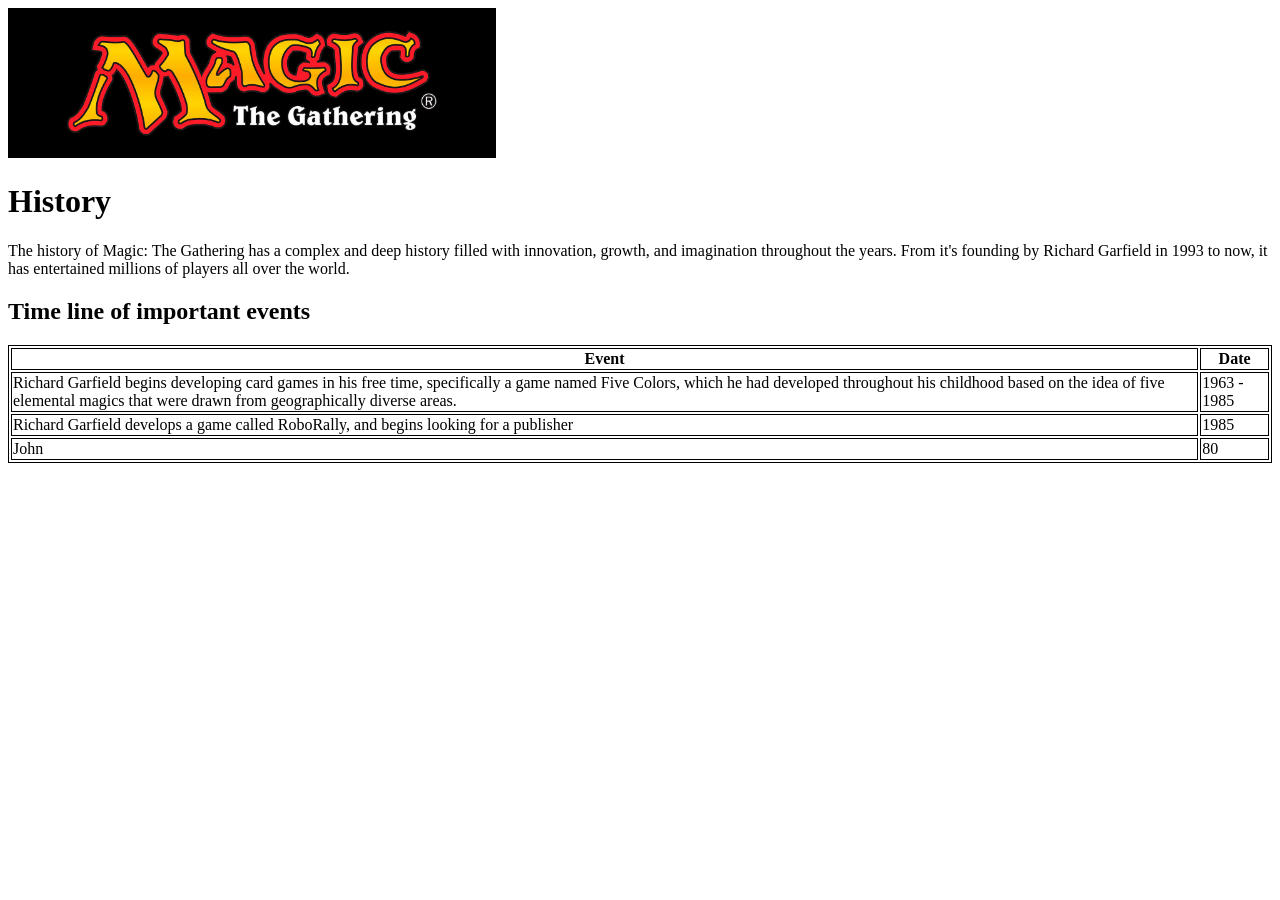
==== spage1.html @ 2e38a8e9 "History and Home Page" ====
<!DOCTYPE html>
<html>
    <head>
        <title>History</title>
        <style>
        table, th, td {
            border: 1px solid black;
        }
        </style>
    </head>
    <body>
        <a href="./index.html"><img src="/image/logo.png" alt="Magic: The Gathering logo" style="width:400x;height:150px"></a>
        <h1>History</h1>
        <p>The history of Magic: The Gathering has a complex and deep history filled with innovation, growth, and imagination throughout the years. From it's founding by Richard Garfield in 1993 to now, it has entertained millions of players all over the world.</p>
        <h2>Time line of important events</h2>
        <table style="width:100%">
            <tr>
                <th>Event</th>
                <th>Date</th>
            </tr>
            <tr>
                <td>Richard Garfield begins developing card games in his free time, specifically a game named Five Colors, which he had developed throughout his childhood based on the idea of five elemental magics that were drawn from geographically diverse areas.</td>
                <td>1963 - 1985</td>
            </tr>
            <tr>
                <td>Richard Garfield develops a game called RoboRally, and begins looking for a publisher</td>
                <td>1985</td>
            </tr>
            <tr>
                <td>John</td>
                <td>80</td>
            </tr>
        </table>
    </body>
</html>
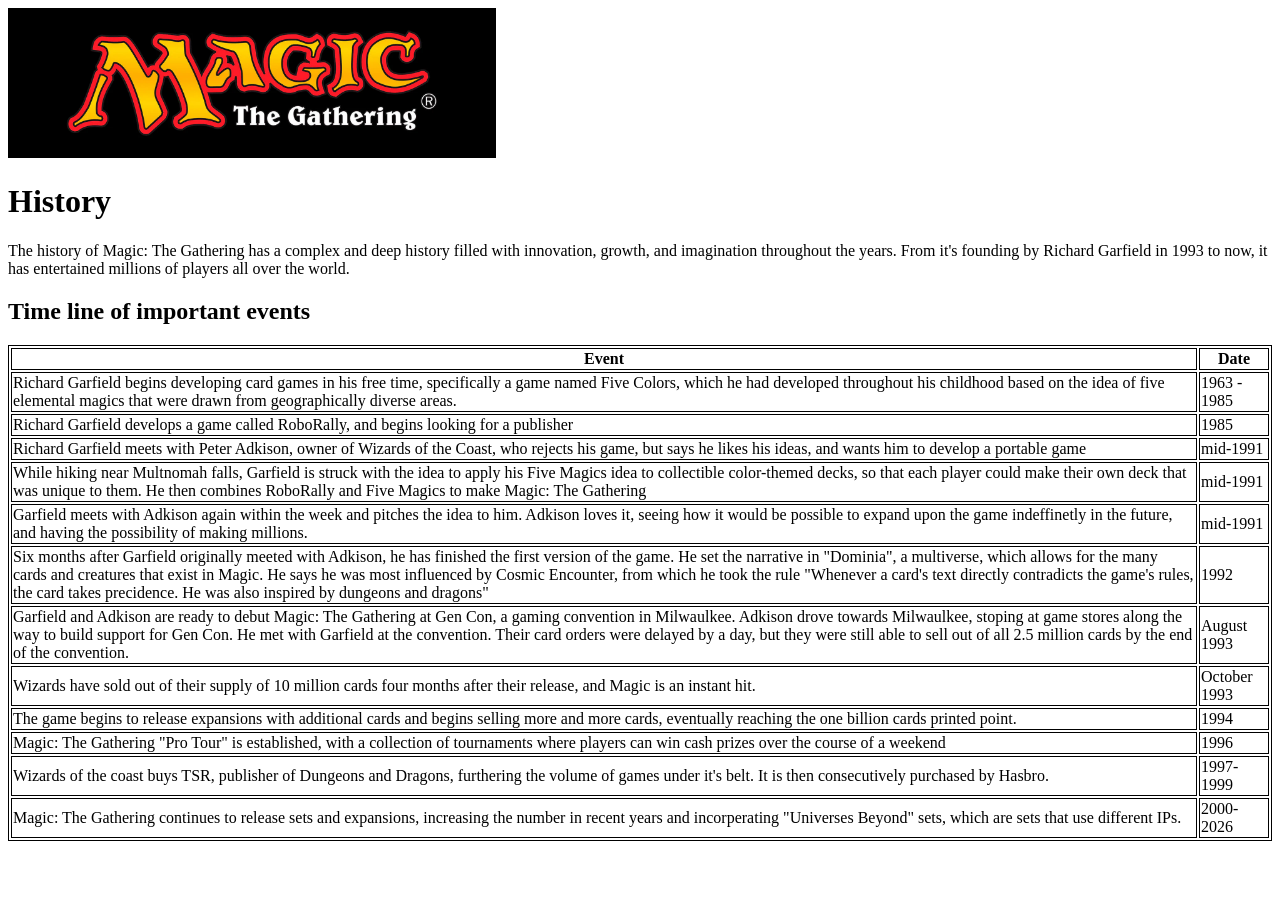
==== commit c95f0fed: "History" ====
--- a/spage1.html
+++ b/spage1.html
@@ -27,9 +27,46 @@
                 <td>1985</td>
             </tr>
             <tr>
-                <td>John</td>
-                <td>80</td>
+                <td>Richard Garfield meets with Peter Adkison, owner of Wizards of the Coast, who rejects his game, but says he likes his ideas, and wants him to develop a portable game</td>
+                <td>mid-1991</td>
             </tr>
+            <tr>
+                <td>While hiking near Multnomah falls, Garfield is struck with the idea to apply his Five Magics idea to collectible color-themed decks, so that each player could make their own deck that was unique to them. He then combines RoboRally and Five Magics to make Magic: The Gathering</td>
+                <td>mid-1991</td>
+            </tr>
+            <tr>
+                <td>Garfield meets with Adkison again within the week and pitches the idea to him. Adkison loves it, seeing how it would be possible to expand upon the game indeffinetly in the future, and having the possibility of making millions.</td>
+                <td>mid-1991</td>
+            </tr>
+            <tr>
+                <td>Six months after Garfield originally meeted with Adkison, he has finished the first version of the game. He set the narrative in "Dominia", a multiverse, which allows for the many cards and creatures that exist in Magic. He says he was most influenced by Cosmic Encounter, from which he took the rule "Whenever a card's text directly contradicts the game's rules, the card takes precidence. He was also inspired by dungeons and dragons"</td>
+                <td>1992</td>
+            </tr>
+            <tr>
+                <td>Garfield and Adkison are ready to debut Magic: The Gathering at Gen Con, a gaming convention in Milwaulkee. Adkison drove towards Milwaulkee, stoping at game stores along the way to build support for Gen Con. He met with Garfield at the convention. Their card orders were delayed by a day, but they were still able to sell out of all 2.5 million cards by the end of the convention.</td>
+                <td>August 1993</td>
+            </tr>
+            <tr>
+                <td>Wizards have sold out of their supply of 10 million cards four months after their release, and Magic is an instant hit.</td>
+                <td>October 1993</td>
+            </tr>
+            <tr>
+                <td>The game begins to release expansions with additional cards and begins selling more and more cards, eventually reaching the one billion cards printed point.</td>
+                <td>1994</td>
+            </tr>
+            <tr>
+                <td>Magic: The Gathering "Pro Tour" is established, with a collection of tournaments where players can win cash prizes over the course of a weekend</td>
+                <td>1996</td>
+            </tr>
+            <tr>
+                <td>Wizards of the coast buys TSR, publisher of Dungeons and Dragons, furthering the volume of games under it's belt. It is then consecutively purchased by Hasbro.</td>
+                <td>1997-1999</td>
+            </tr>
+            <tr>
+                <td>Magic: The Gathering continues to release sets and expansions, increasing the number in recent years and incorperating "Universes Beyond" sets, which are sets that use different IPs.</td>
+                <td>2000-2026</td>
+            </tr>
+            
         </table>
     </body>
 </html>
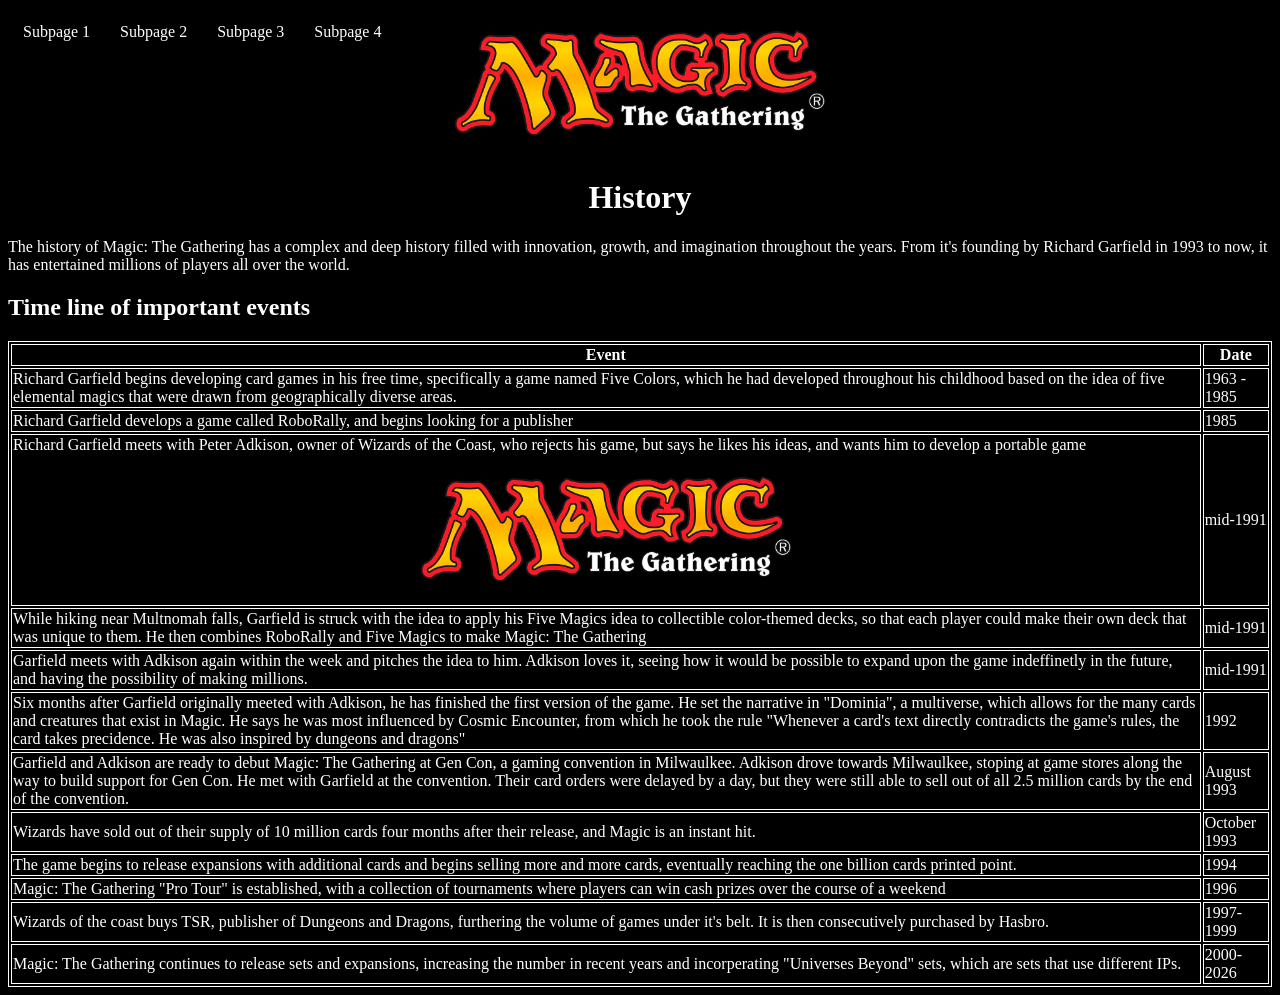
==== commit c4058e4f: "NavBar" ====
--- a/spage1.html
+++ b/spage1.html
@@ -2,13 +2,22 @@
 <html>
     <head>
         <title>History</title>
+        <link rel="stylesheet" href="style.css">
         <style>
         table, th, td {
-            border: 1px solid black;
+            border: 1px solid white;
         }
         </style>
     </head>
     <body>
+        <nav class = "navBar">
+            <ul>
+                <li><a href="./spage1.html">Subpage 1</a></li>
+                <li><a href="./spage2.html">Subpage 2</a></li>
+                <li><a href="./spage3.html">Subpage 3</a></li>
+                <li><a href="./spage4.html">Subpage 4</a></li>
+            </ul>
+        </nav>
         <a href="./index.html"><img src="/image/logo.png" alt="Magic: The Gathering logo" style="width:400x;height:150px"></a>
         <h1>History</h1>
         <p>The history of Magic: The Gathering has a complex and deep history filled with innovation, growth, and imagination throughout the years. From it's founding by Richard Garfield in 1993 to now, it has entertained millions of players all over the world.</p>
@@ -27,7 +36,7 @@
                 <td>1985</td>
             </tr>
             <tr>
-                <td>Richard Garfield meets with Peter Adkison, owner of Wizards of the Coast, who rejects his game, but says he likes his ideas, and wants him to develop a portable game</td>
+                <td>Richard Garfield meets with Peter Adkison, owner of Wizards of the Coast, who rejects his game, but says he likes his ideas, and wants him to develop a portable game<img src="/image/logo.png" alt="Magic: The Gathering logo" style="width:400x;height:150px"></td>
                 <td>mid-1991</td>
             </tr>
             <tr>
--- a/style.css
+++ b/style.css
@@ -0,0 +1,34 @@
+/* Add Global styles here */
+body {
+    color: white;
+    background-color: black;
+}
+h1{
+    text-align: center;
+}
+img {
+    display: block;
+    margin-left: auto;
+    margin-right: auto;
+}
+.navBar ul{
+    list-style-type: none;
+    background-color: black;
+    padding: 0px;
+    margin: 0pc;
+    overflow: hidden;
+    position: fixed;
+}
+.navBar a{
+    color: white;
+    text-decoration: none;
+    padding: 15px;
+    display: block;
+    text-align: center;
+}
+.navBar li {
+    float: left;
+}
+.navBar a:hover {
+    background-color: coral;
+}
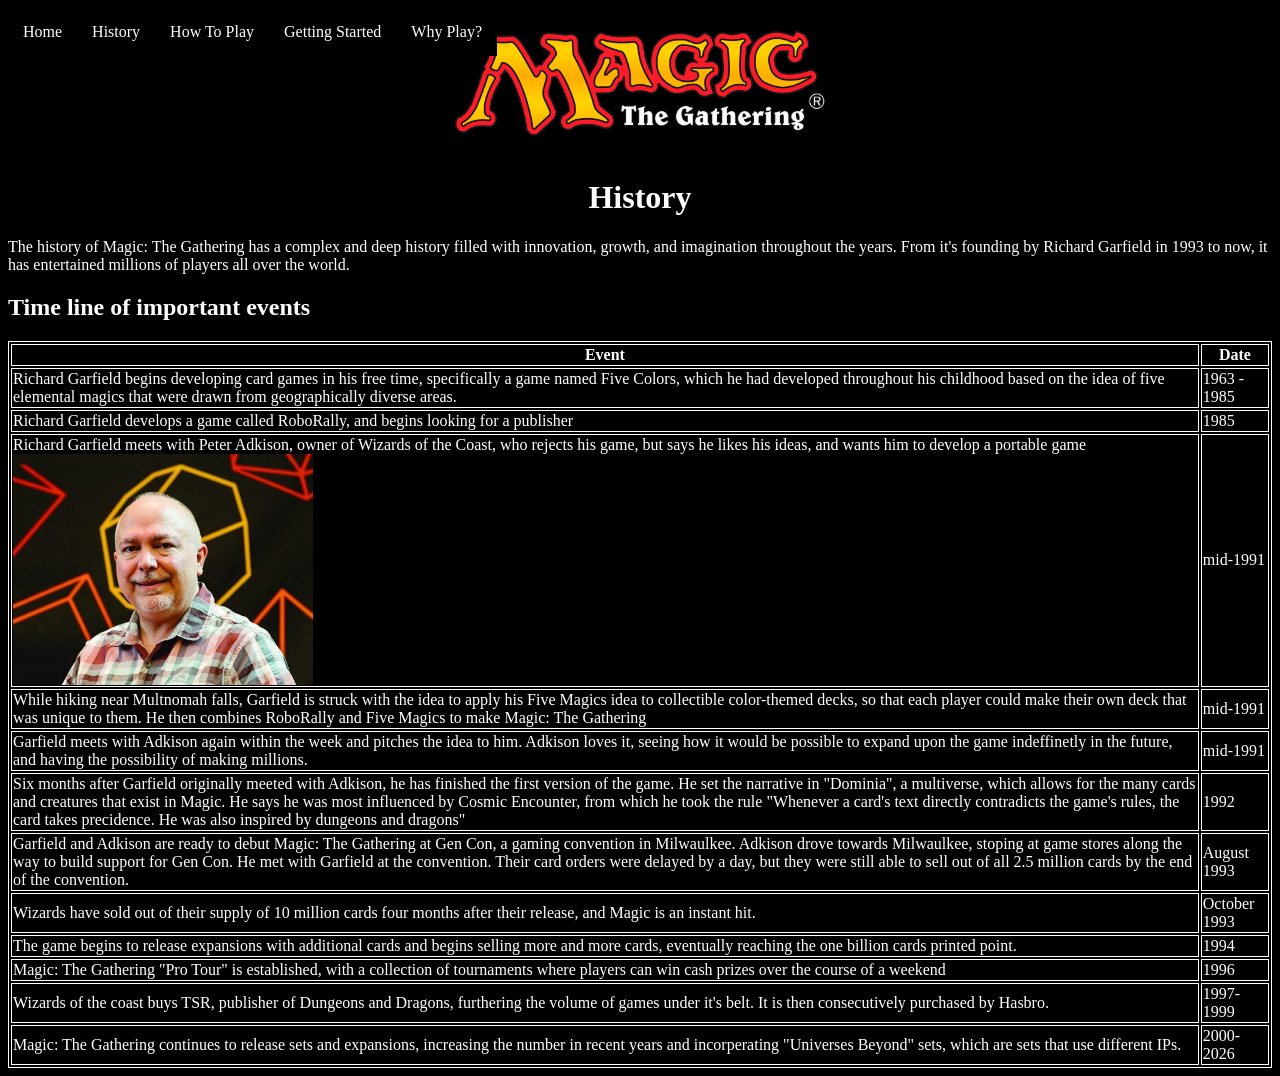
==== commit 65c6fb52: "float" ====
--- a/spage1.html
+++ b/spage1.html
@@ -12,10 +12,11 @@
     <body>
         <nav class = "navBar">
             <ul>
-                <li><a href="./spage1.html">Subpage 1</a></li>
-                <li><a href="./spage2.html">Subpage 2</a></li>
-                <li><a href="./spage3.html">Subpage 3</a></li>
-                <li><a href="./spage4.html">Subpage 4</a></li>
+                <li><a href="./index.html">Home</a></li>
+                <li><a href="./spage1.html">History</a></li>
+                <li><a href="./spage2.html">How To Play</a></li>
+                <li><a href="./spage3.html">Getting Started</a></li>
+                <li><a href="./spage4.html">Why Play?</a></li>
             </ul>
         </nav>
         <a href="./index.html"><img src="/image/logo.png" alt="Magic: The Gathering logo" style="width:400x;height:150px"></a>
@@ -36,7 +37,7 @@
                 <td>1985</td>
             </tr>
             <tr>
-                <td>Richard Garfield meets with Peter Adkison, owner of Wizards of the Coast, who rejects his game, but says he likes his ideas, and wants him to develop a portable game<img src="/image/logo.png" alt="Magic: The Gathering logo" style="width:400x;height:150px"></td>
+                <td>Richard Garfield meets with Peter Adkison, owner of Wizards of the Coast, who rejects his game, but says he likes his ideas, and wants him to develop a portable game<img src="/image/pAdkison.jpg" alt="Peter Adksion" style="width:300px;float:left;"></td>
                 <td>mid-1991</td>
             </tr>
             <tr>
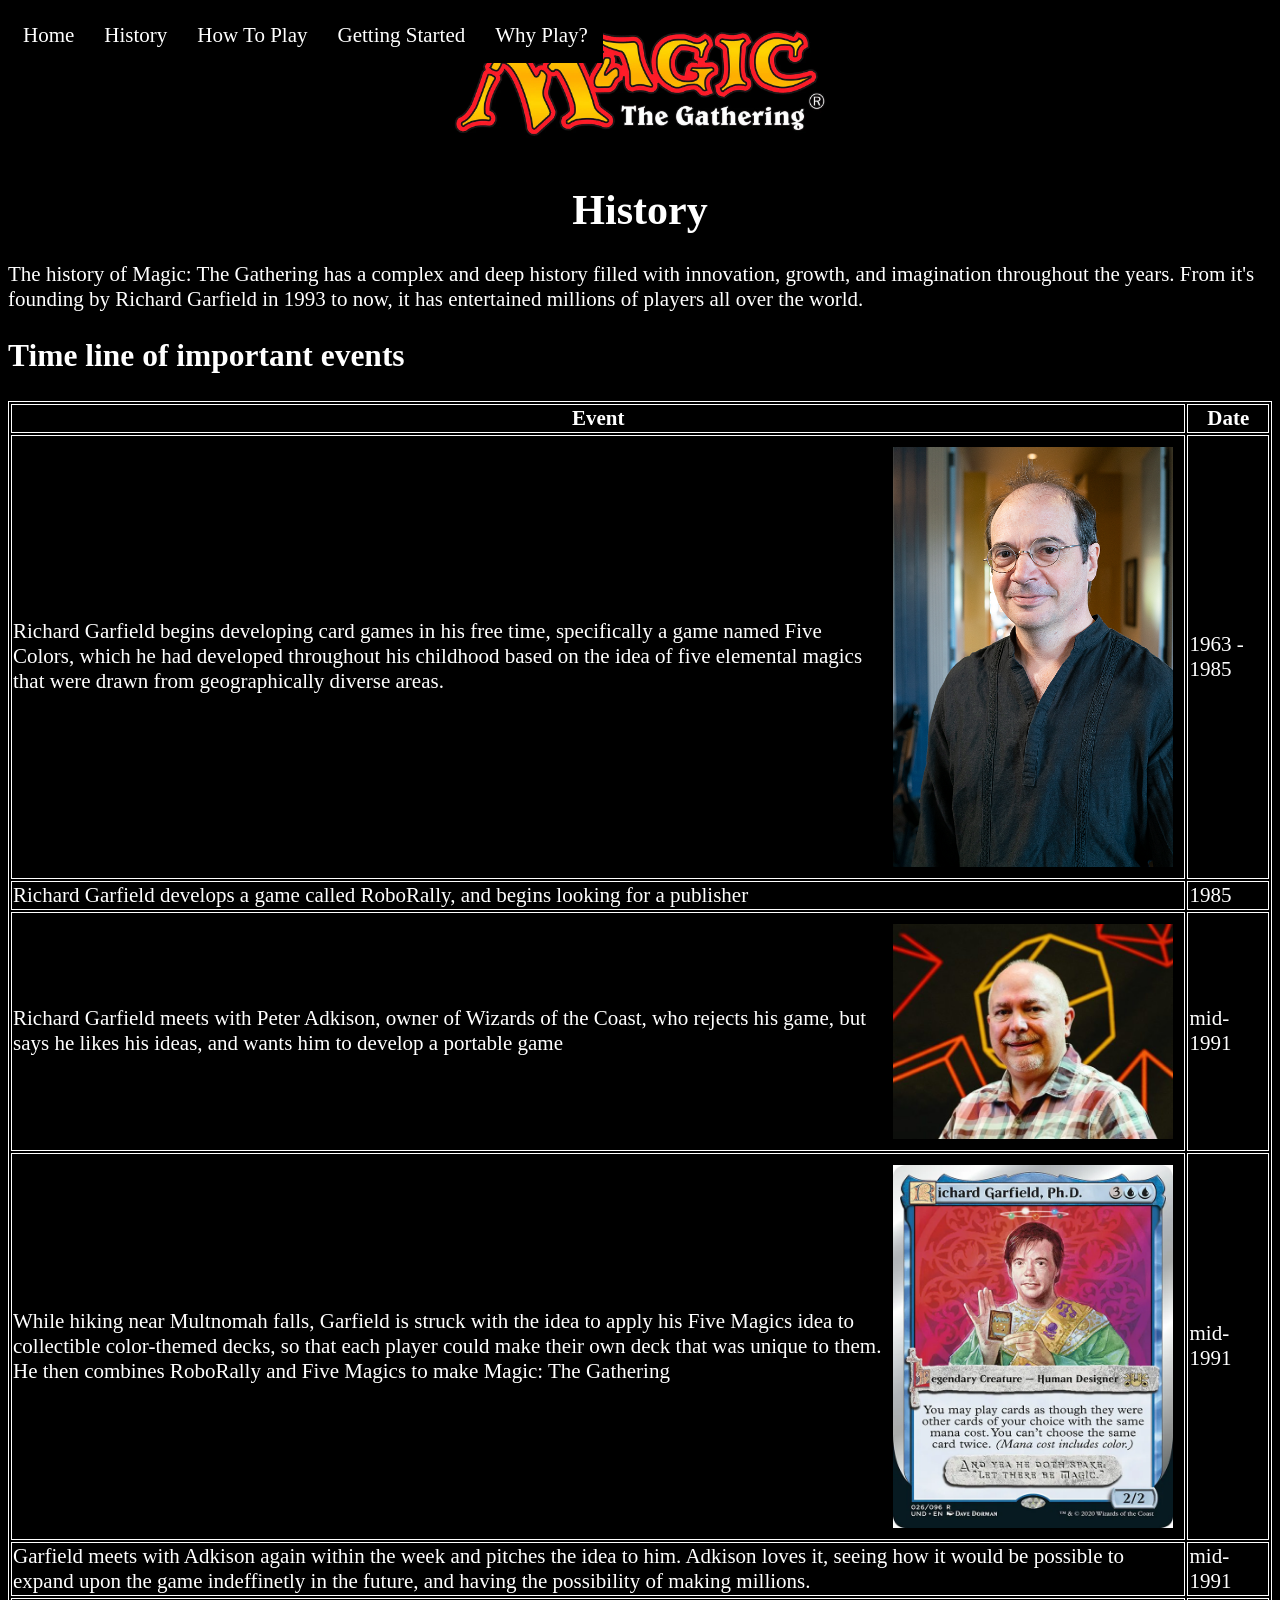
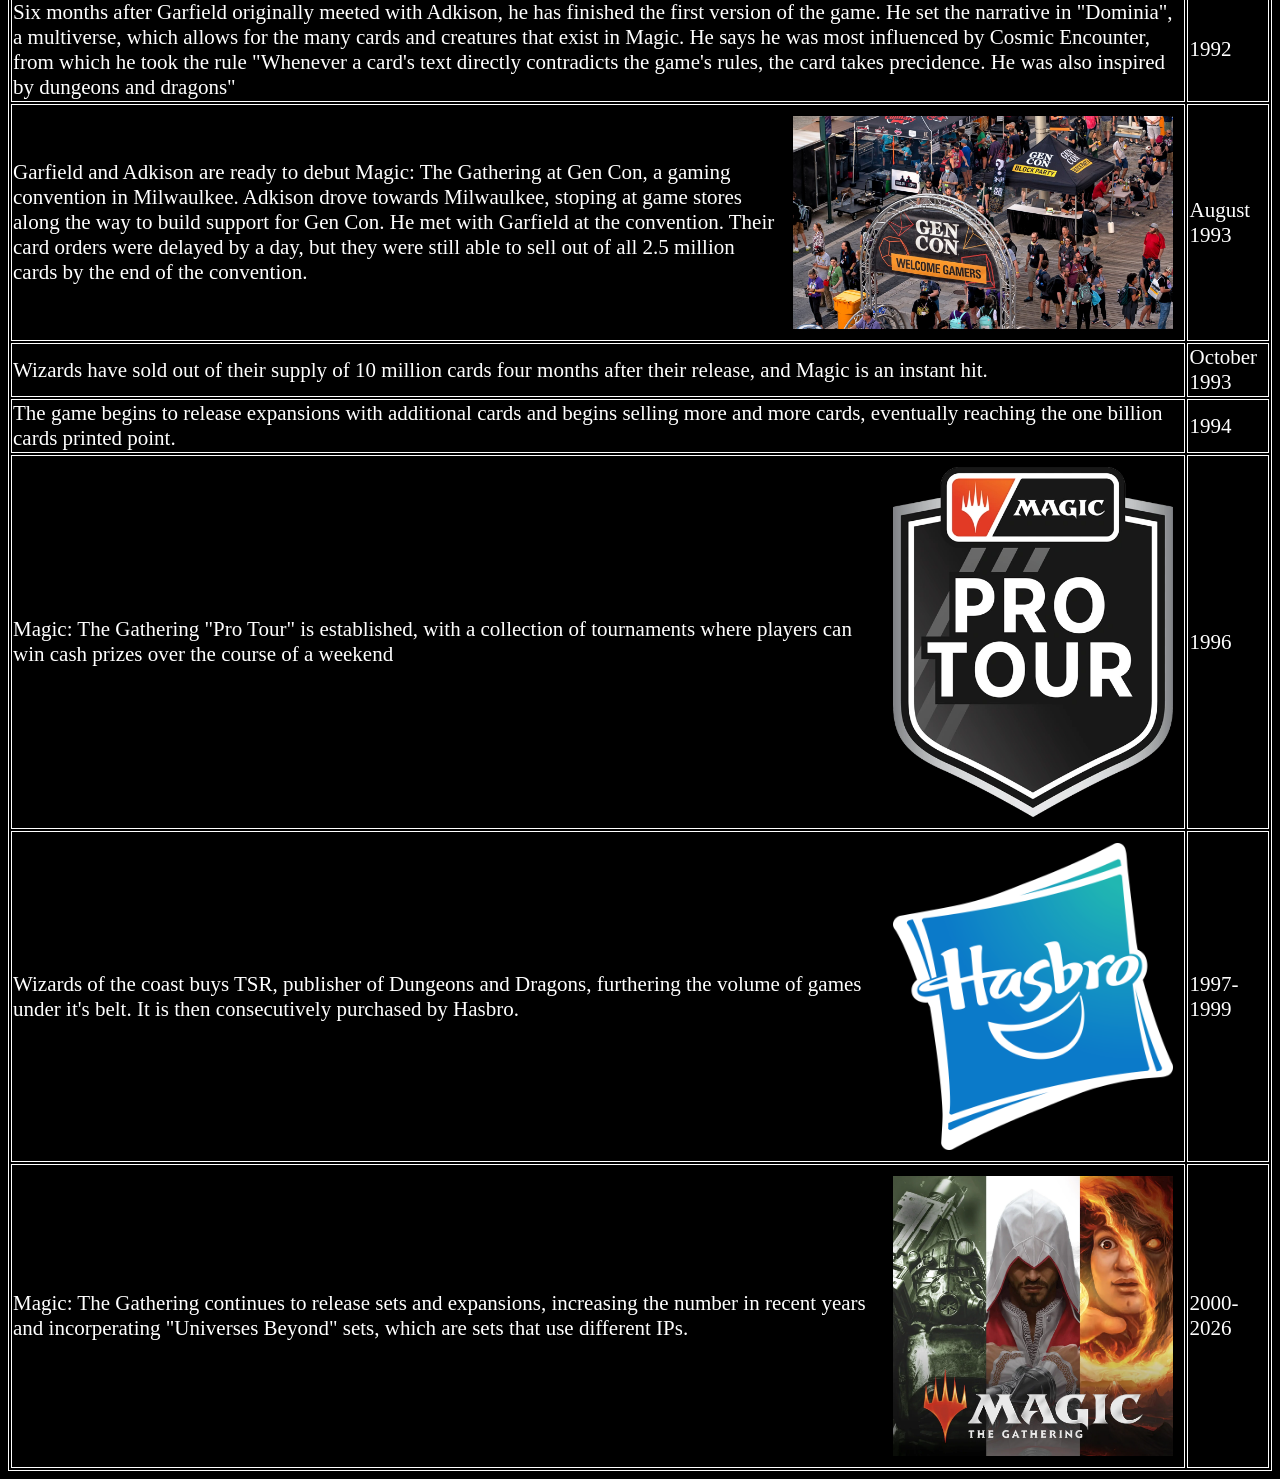
==== commit 7f81dfd7: "Final page 1 edits" ====
--- a/spage1.html
+++ b/spage1.html
@@ -19,7 +19,7 @@
                 <li><a href="./spage4.html">Why Play?</a></li>
             </ul>
         </nav>
-        <a href="./index.html"><img src="/image/logo.png" alt="Magic: The Gathering logo" style="width:400x;height:150px"></a>
+        <a href="./index.html"><img src="/image/logo.png" alt="Magic: The Gathering logo" style="width:400x;height:150px;"></a>
         <h1>History</h1>
         <p>The history of Magic: The Gathering has a complex and deep history filled with innovation, growth, and imagination throughout the years. From it's founding by Richard Garfield in 1993 to now, it has entertained millions of players all over the world.</p>
         <h2>Time line of important events</h2>
@@ -29,7 +29,7 @@
                 <th>Date</th>
             </tr>
             <tr>
-                <td>Richard Garfield begins developing card games in his free time, specifically a game named Five Colors, which he had developed throughout his childhood based on the idea of five elemental magics that were drawn from geographically diverse areas.</td>
+                <td class = "play">Richard Garfield begins developing card games in his free time, specifically a game named Five Colors, which he had developed throughout his childhood based on the idea of five elemental magics that were drawn from geographically diverse areas.<img src="/image/Garfield.PNG" alt="Richard Garfield" style="width:300px;padding: 10px;"></td>
                 <td>1963 - 1985</td>
             </tr>
             <tr>
@@ -37,11 +37,11 @@
                 <td>1985</td>
             </tr>
             <tr>
-                <td>Richard Garfield meets with Peter Adkison, owner of Wizards of the Coast, who rejects his game, but says he likes his ideas, and wants him to develop a portable game<img src="/image/pAdkison.jpg" alt="Peter Adksion" style="width:300px;float:left;"></td>
+                <td class="play">Richard Garfield meets with Peter Adkison, owner of Wizards of the Coast, who rejects his game, but says he likes his ideas, and wants him to develop a portable game<img src="/image/pAdkison.jpg" alt="Peter Adksion" style="width:300px;float:left;padding: 10px"></td>
                 <td>mid-1991</td>
             </tr>
             <tr>
-                <td>While hiking near Multnomah falls, Garfield is struck with the idea to apply his Five Magics idea to collectible color-themed decks, so that each player could make their own deck that was unique to them. He then combines RoboRally and Five Magics to make Magic: The Gathering</td>
+                <td class = "play">While hiking near Multnomah falls, Garfield is struck with the idea to apply his Five Magics idea to collectible color-themed decks, so that each player could make their own deck that was unique to them. He then combines RoboRally and Five Magics to make Magic: The Gathering<img src="/image/Garfield_card.webp" alt="A MTG card of Richard Garfield" style="width: 300px; padding: 10px;"></td>
                 <td>mid-1991</td>
             </tr>
             <tr>
@@ -53,7 +53,7 @@
                 <td>1992</td>
             </tr>
             <tr>
-                <td>Garfield and Adkison are ready to debut Magic: The Gathering at Gen Con, a gaming convention in Milwaulkee. Adkison drove towards Milwaulkee, stoping at game stores along the way to build support for Gen Con. He met with Garfield at the convention. Their card orders were delayed by a day, but they were still able to sell out of all 2.5 million cards by the end of the convention.</td>
+                <td class = "play">Garfield and Adkison are ready to debut Magic: The Gathering at Gen Con, a gaming convention in Milwaulkee. Adkison drove towards Milwaulkee, stoping at game stores along the way to build support for Gen Con. He met with Garfield at the convention. Their card orders were delayed by a day, but they were still able to sell out of all 2.5 million cards by the end of the convention.<img src="/image/GenCon.jpg" alt="A photo of Gen Con" style="width: 400px; padding: 10px"></td>
                 <td>August 1993</td>
             </tr>
             <tr>
@@ -65,15 +65,15 @@
                 <td>1994</td>
             </tr>
             <tr>
-                <td>Magic: The Gathering "Pro Tour" is established, with a collection of tournaments where players can win cash prizes over the course of a weekend</td>
+                <td class="play">Magic: The Gathering "Pro Tour" is established, with a collection of tournaments where players can win cash prizes over the course of a weekend<img src="/image/ProTour.PNG.webp" alt="Pro Tour Logo" style="width: 300px;padding: 10px"></td>
                 <td>1996</td>
             </tr>
             <tr>
-                <td>Wizards of the coast buys TSR, publisher of Dungeons and Dragons, furthering the volume of games under it's belt. It is then consecutively purchased by Hasbro.</td>
+                <td class="play">Wizards of the coast buys TSR, publisher of Dungeons and Dragons, furthering the volume of games under it's belt. It is then consecutively purchased by Hasbro.<img src="/image/Hasbro_logo.svg.png" alt="Hasbro Logo" style="width: 300px;padding: 10px"></td>
                 <td>1997-1999</td>
             </tr>
             <tr>
-                <td>Magic: The Gathering continues to release sets and expansions, increasing the number in recent years and incorperating "Universes Beyond" sets, which are sets that use different IPs.</td>
+                <td class="play">Magic: The Gathering continues to release sets and expansions, increasing the number in recent years and incorperating "Universes Beyond" sets, which are sets that use different IPs.<img src="/image/mtg_universes_beyond.webp" alt="Universe Beyond" style="width: 300px;padding: 10px"></td>
                 <td>2000-2026</td>
             </tr>
             
--- a/style.css
+++ b/style.css
@@ -2,6 +2,8 @@
 body {
     color: white;
     background-color: black;
+    font-family: 'Times New Roman', Times, serif;
+    font-size: 21px;
 }
 h1{
     text-align: center;
@@ -31,4 +33,98 @@
 }
 .navBar a:hover {
     background-color: coral;
-}+}
+
+.play {
+    display: flex;
+    align-items: center;
+
+}
+
+* {box-sizing:border-box}
+
+/* Slideshow container */
+.slideshow-container {
+  max-width: 1000px;
+  position: relative;
+  margin: auto;
+}
+
+/* Hide the images by default */
+.mySlides {
+  display: none;
+}
+
+/* Next & previous buttons */
+.prev, .next {
+  cursor: pointer;
+  position: absolute;
+  top: 50%;
+  width: auto;
+  margin-top: -22px;
+  padding: 16px;
+  color: white;
+  font-weight: bold;
+  font-size: 18px;
+  transition: 0.6s ease;
+  border-radius: 0 3px 3px 0;
+  user-select: none;
+}
+
+/* Position the "next button" to the right */
+.next {
+  right: 0;
+  border-radius: 3px 0 0 3px;
+}
+
+/* On hover, add a black background color with a little bit see-through */
+.prev:hover, .next:hover {
+  background-color: rgba(0,0,0,0.8);
+}
+
+/* Caption text */
+.text {
+  color: #f2f2f2;
+  font-size: 15px;
+  padding: 8px 12px;
+  position: absolute;
+  bottom: 8px;
+  width: 100%;
+  text-align: center;
+}
+
+/* Number text (1/3 etc) */
+.numbertext {
+  color: #f2f2f2;
+  font-size: 12px;
+  padding: 8px 12px;
+  position: absolute;
+  top: 0;
+}
+
+/* The dots/bullets/indicators */
+.dot {
+  cursor: pointer;
+  height: 15px;
+  width: 15px;
+  margin: 0 2px;
+  background-color: #bbb;
+  border-radius: 50%;
+  display: inline-block;
+  transition: background-color 0.6s ease;
+}
+
+.active, .dot:hover {
+  background-color: #717171;
+}
+
+/* Fading animation */
+.fade {
+  animation-name: fade;
+  animation-duration: 1.5s;
+}
+
+@keyframes fade {
+  from {opacity: .4}
+  to {opacity: 1}
+}
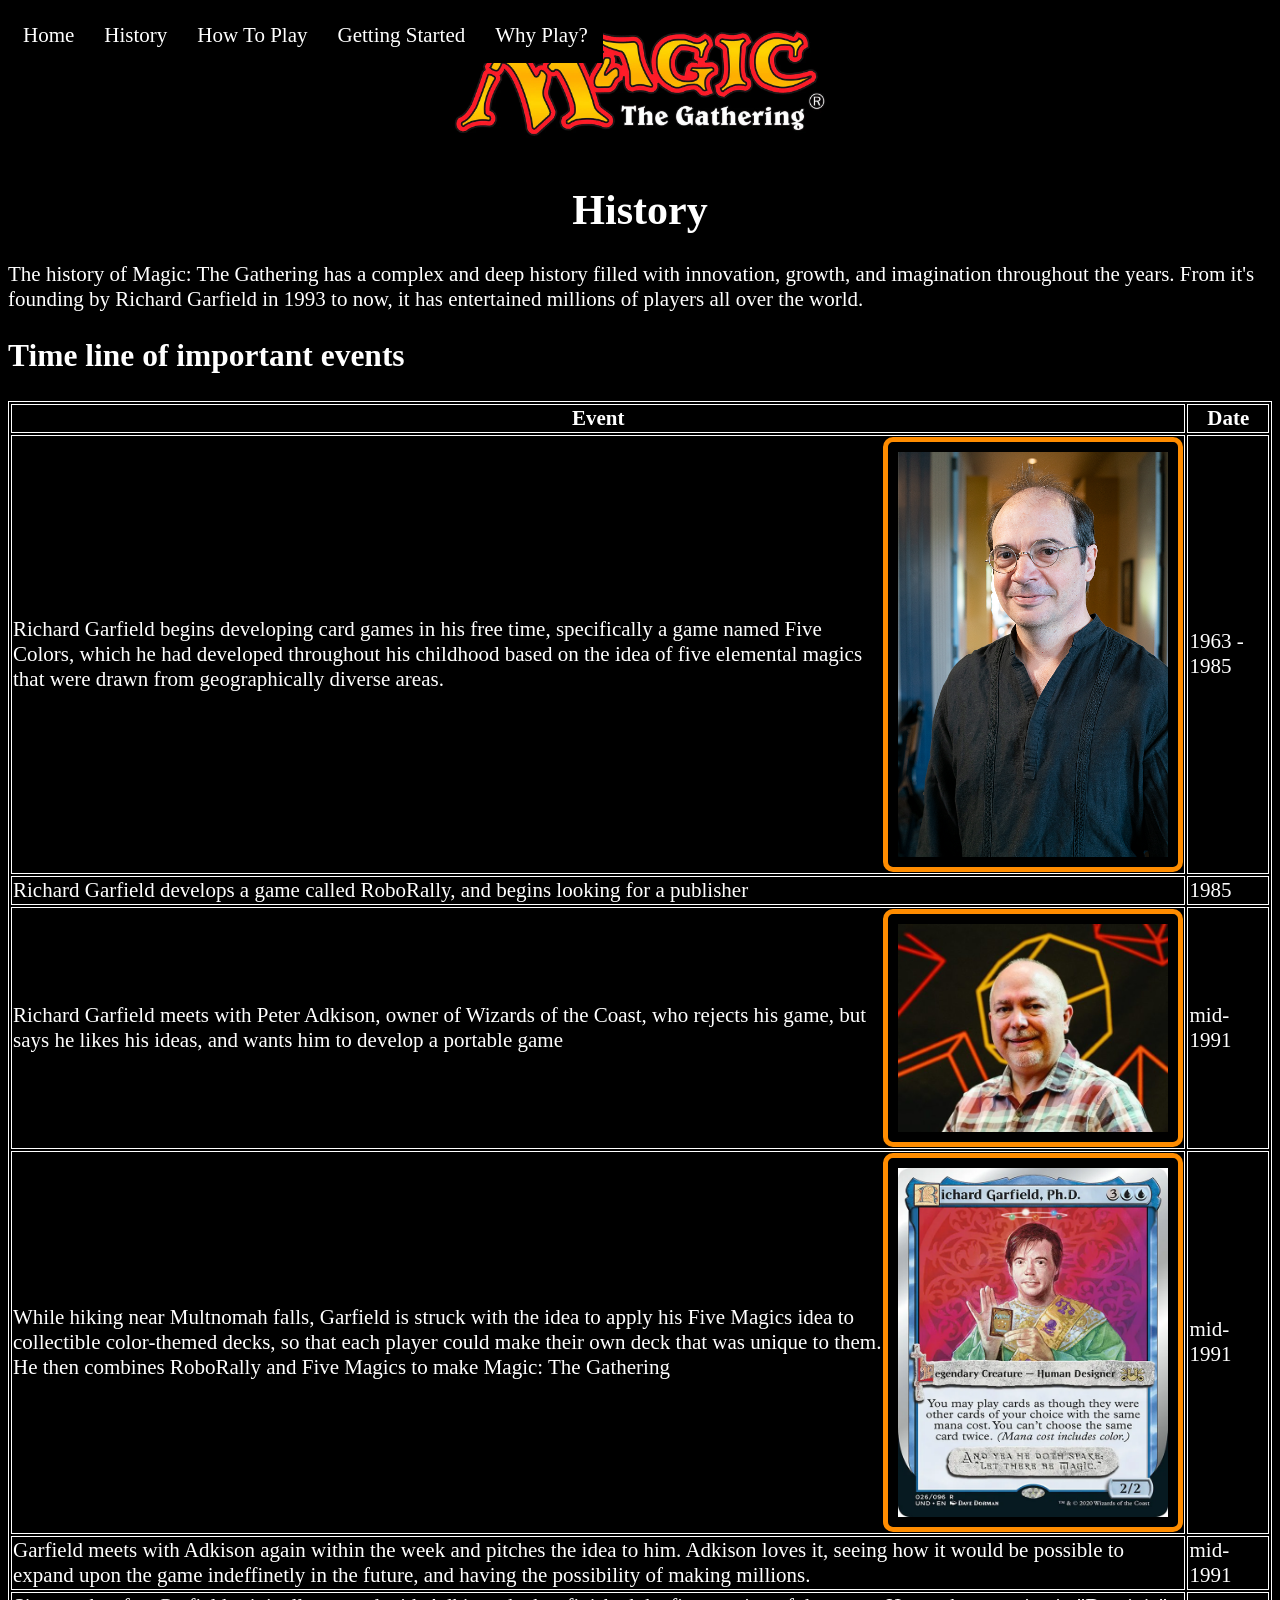
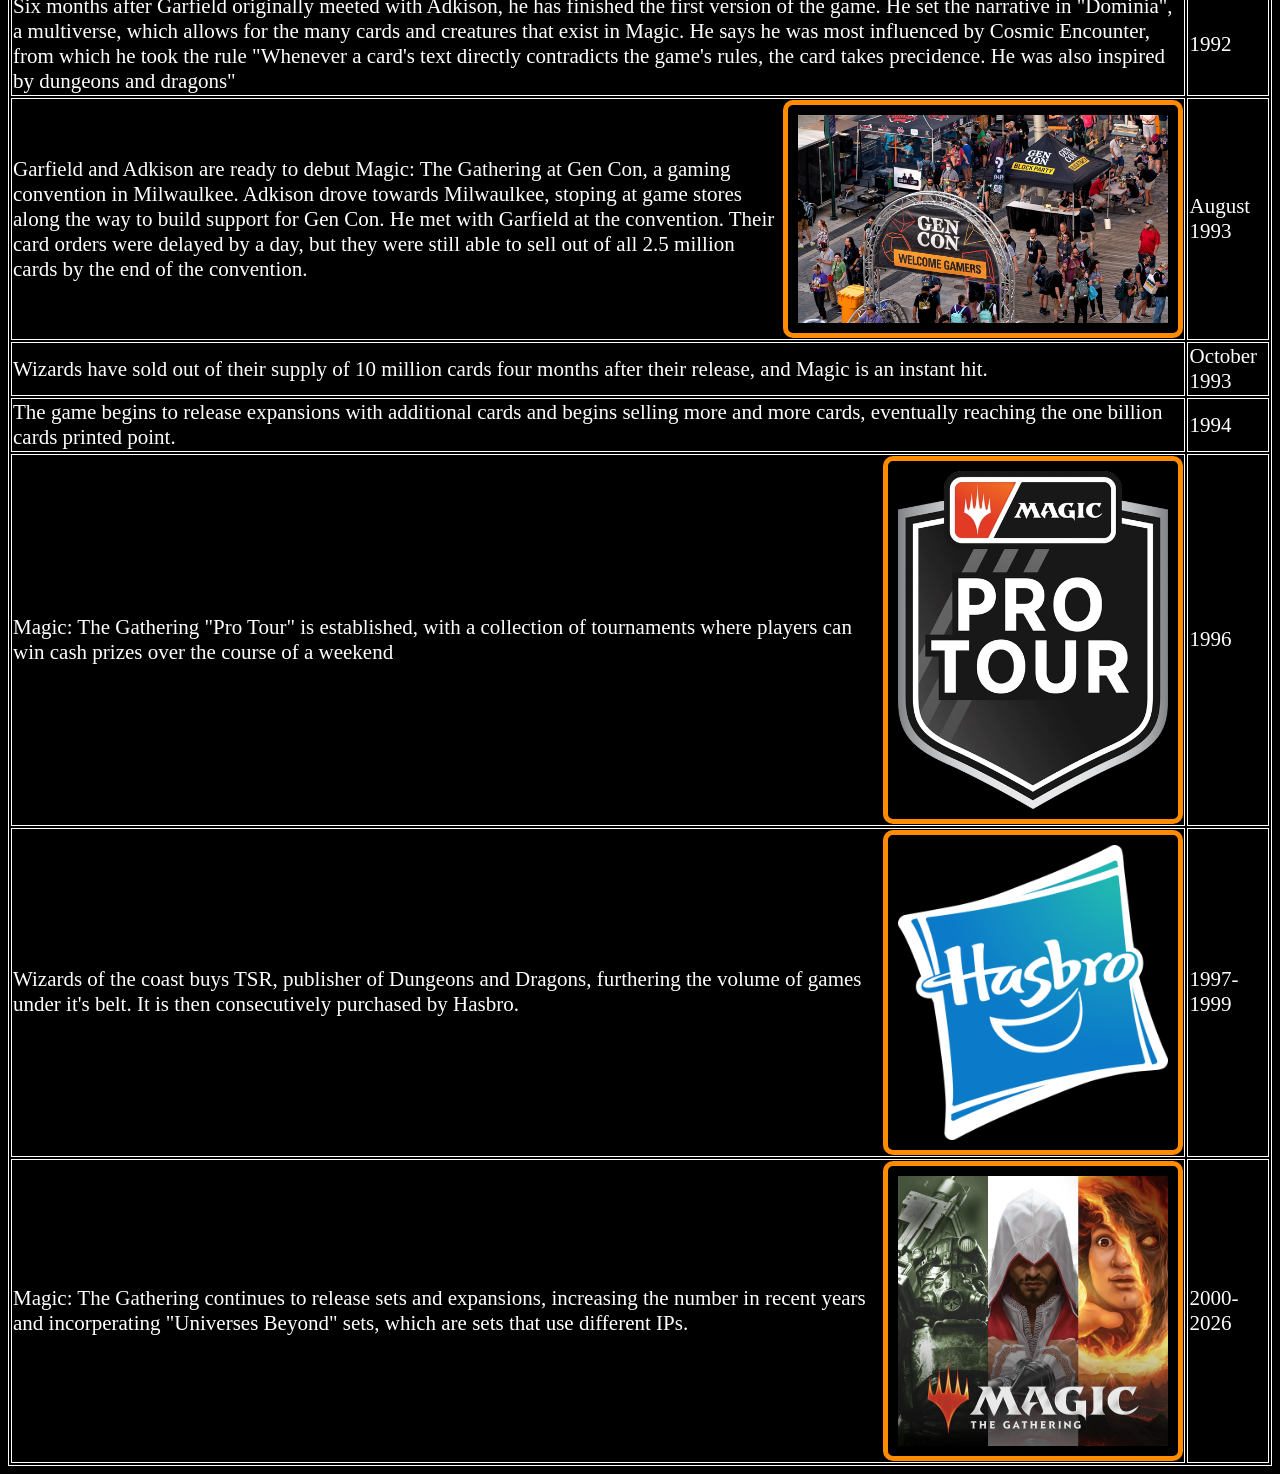
==== commit 34ccf9f7: "Finished" ====
--- a/spage1.html
+++ b/spage1.html
@@ -19,8 +19,8 @@
                 <li><a href="./spage4.html">Why Play?</a></li>
             </ul>
         </nav>
-        <a href="./index.html"><img src="/image/logo.png" alt="Magic: The Gathering logo" style="width:400x;height:150px;"></a>
-        <h1>History</h1>
+        <a href="./index.html"><img src="/image/logo.png" alt="Magic: The Gathering logo" style="width:400x;height:150px;border-style: none;"></a>
+        <h1 style="text-align: center;">History</h1>
         <p>The history of Magic: The Gathering has a complex and deep history filled with innovation, growth, and imagination throughout the years. From it's founding by Richard Garfield in 1993 to now, it has entertained millions of players all over the world.</p>
         <h2>Time line of important events</h2>
         <table style="width:100%">
--- a/style.css
+++ b/style.css
@@ -12,7 +12,12 @@
     display: block;
     margin-left: auto;
     margin-right: auto;
+    border-color: darkorange;
+    border-width: 5px;
+    border-radius: 10px;
+    border-style: solid;
 }
+#more {display: none;}
 .navBar ul{
     list-style-type: none;
     background-color: black;
